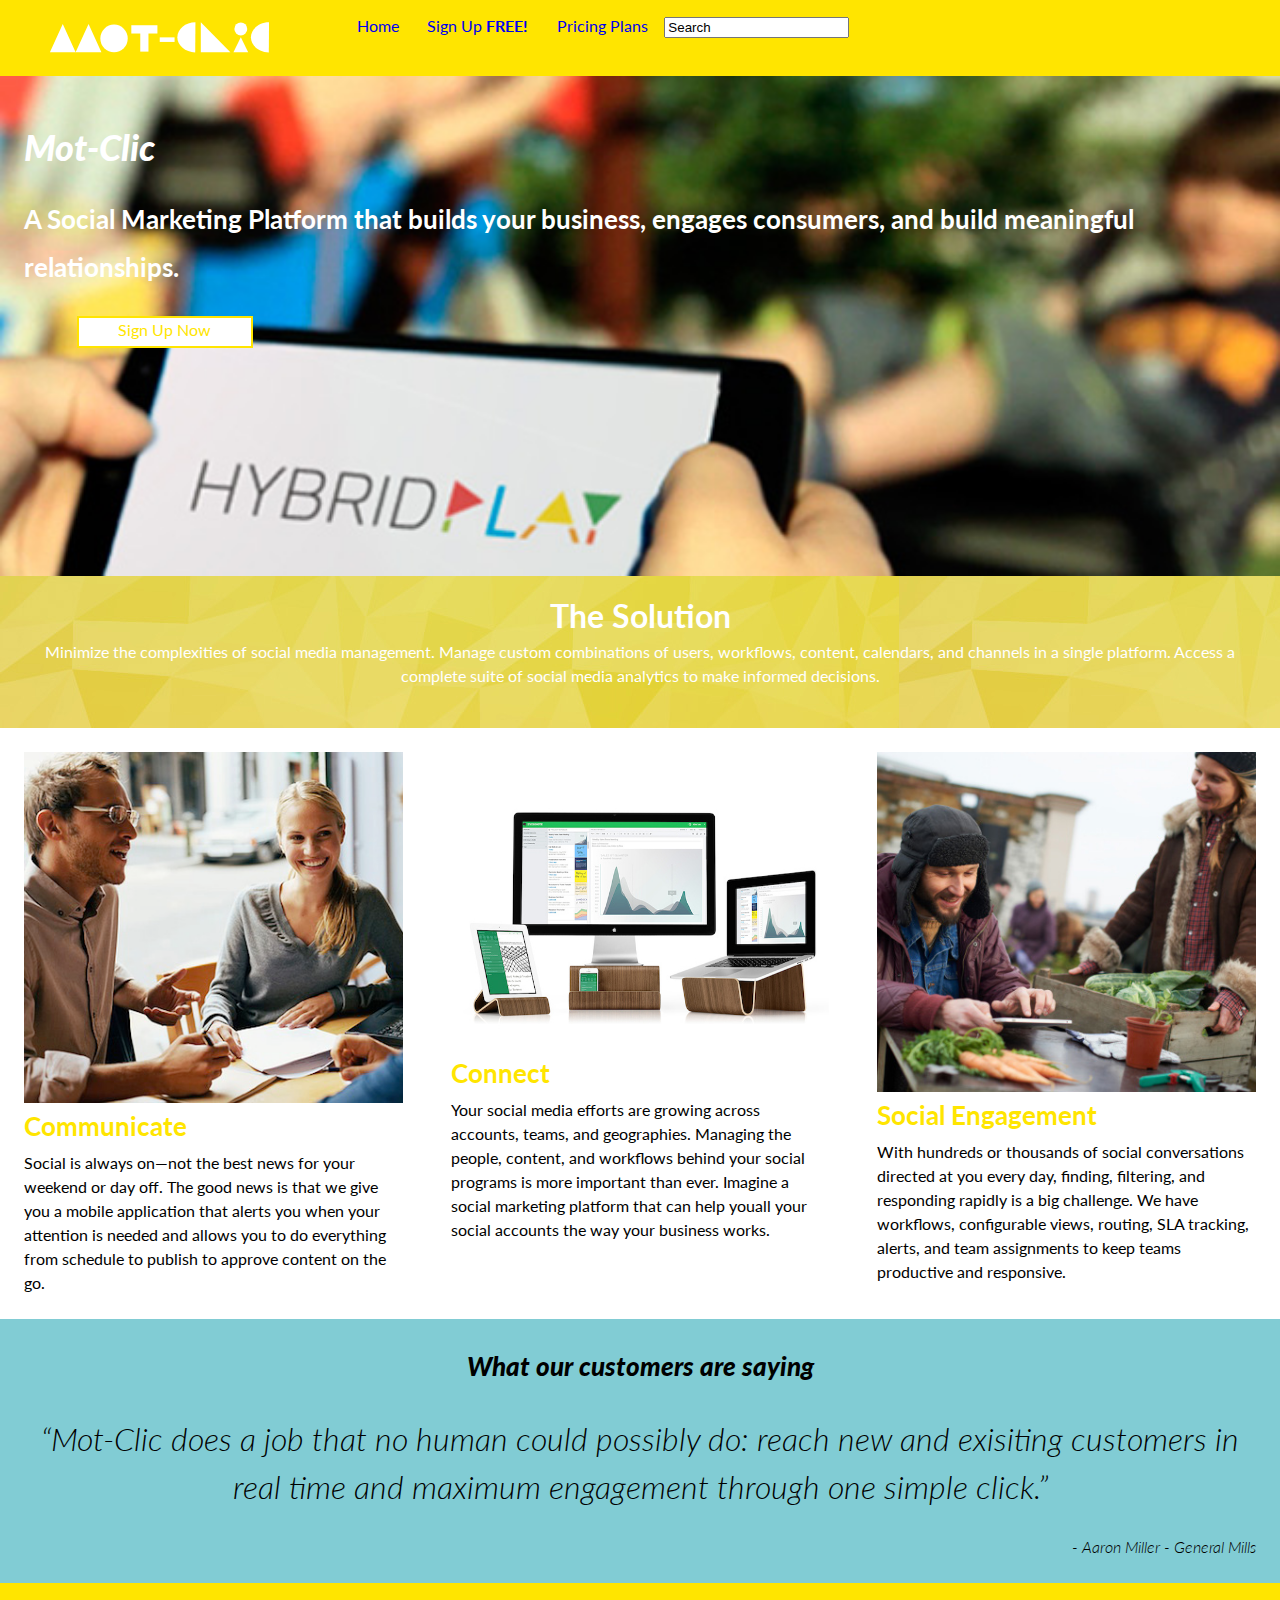
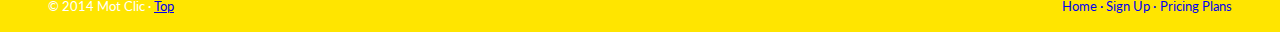
==== index.html @ a80615a2 "Edit Skip Links" ====
<!DOCTYPE html>
<html lang="en-ca">
<head>
  <meta charset="utf-8">
  <title>MOT-CLIC</title>
  <meta name="viewport" content="width=device-width,initial-scale=1">
    <link href='http://fonts.googleapis.com/css?family=Lato:300,400,700,300italic,900italic' rel='stylesheet' type='text/css'>
  <link href="CSS/grid.css" rel="stylesheet">
  <link href="CSS/main.css" rel="stylesheet">
  <link href="CSS/type.css" rel="stylesheet">
</head>
    
<body>   
<header role="banner" class="banner" id="top">       
    <div class="grid grid-middle">
        <div class="unit unit-xs-1 unit-s-1 unit-m-1-3 unit-l-1-4">
            <a href="index.html">
            <img src="images/Mot-Clicwhite.svg" alt="logo" class="logo">
            </a>
        </div>
        
    <div class= "unit unit-xs-1 unit-s-1 unit-m-2-3 unit-l-3-4">
        <nav id="navigation" role="navigation" class="gutter nav mega gutter">
                <ul class="nav kilo">
                    <li><a class="island-half" href="index.html">Home</a></li>    
                    <li><a class="island-half" href="singup.html">Sign Up <strong>FREE!</strong></a></li>
                    <li><a class="island-half" href="princing.html">Pricing Plans</a></li>
                    <li><form><input type="search" value="Search"></form></li>
                </ul>
        </nav>
    </div>
    <div class="billboard unit unit-xs-1 unit-s-1 unit-m-1 unit-l-1">
                <h1 class="yotta gutter whitetype"> Mot-Clic</h1>    
                    <h2 class="peta gutter whitetype">A Social Marketing Platform that builds your business, engages consumers, and build meaningful relationships.</h2>
                        <a href="signup.html">Sign Up Now</a>
    </div>  
        </div>
</header>
 
<main>  
    <div class="solution whitetype gutter">
        <h3 class="zetta push-none">The Solution</h3>
            <p> Minimize the complexities of social media management. Manage custom combinations of users, workflows, content, calendars, and channels in a single platform. Access a complete suite of social media analytics to make informed decisions.</p>
    </div>
    
 <div class="grid">
       <div class="unit pad-t gutter unit-xs-1 unit-s-1 unit-m-1-3 unit-l-1-3">
           <img src="images/people_talking.jpg" alt="Communicate">
				<h3 class="figcaption peta push-none">Communicate</h3>
                    <p> Social is always on—not the best news for your weekend or day off. The good news is that we give you a mobile application that alerts you when your attention is needed and allows you to do everything from schedule to publish to approve content on the go.</p>
    </div>
     
    <div class="unit pad-t gutter unit-xs-1 unit-s-1 unit-m-1-3 unit-l-1-3">
        <img src="images/macfamily.jpg" alt="Connect">
            <h3 class="figcaption peta push-none"> Connect </h3>
                <p> Your social media efforts are growing across accounts, teams, and geographies. Managing the people, content, and workflows behind your social programs is more important than ever. Imagine a social marketing platform that can help youall your social accounts the way your business works.</p>
    </div>
        
    <div class="unit pad-t gutter unit-xs-1 unit-s-1 unit-m-1-3 unit-l-1-3">
            <img src="images/fisherman.jpg" alt="Engagement">
                <h3 class= "figcaption peta push-none">Social Engagement</h3>
                    <p>With hundreds or thousands of social conversations directed at you every day, finding, filtering, and responding rapidly is a big challenge. We have workflows, configurable views, routing, SLA tracking, alerts, and team assignments to keep teams productive and responsive.</p>
    </div> 
</div>

    <div class="grid customers">
        <div class="unit unit-xs-1 unit-s-1 unit-m-1 unit-l-1">
            <h4 class="gutter peta pad-t">What our customers are saying</h4>
                <p class="quote zetta gutter">“Mot-Clic does a job that no human could possibly do: reach new and exisiting customers in real time and maximum engagement through one simple click.” </p>
                    <p class=" quotename gutter kilo"> - Aaron Miller - General Mills</p>
        </div>
    </div>
</main> 
    
<footer class="footer gutter">        
<div role="contentinfo" class="grid">
    <div class="unit unit-xs-1 unit-s-1 unit-m-1-3 unit-l-1-4">
        <p class="copyright micro pad-t-1-2 gutter push-0 whitetype"> © 2014 Mot Clic · <a href="#top">Top</a></p>
    </div>
    
        <div class= "unit unit-xs-1 unit-s-1 unit-m-2-3 unit-l-3-4">
            <nav>
                <ul class="navbottom nav micro gutter pad-t-1-2 push-1-2 whitetype">
                <li><a href="index.html">Home</a></li>
                <li><a href="singup.html">Sign Up</a></li>
                <li><a href="princing.html">Pricing Plans</a></li>
                </ul>
            </nav>
        </div>
</div>
</footer>       
</body>
</html>
---- CSS/grid.css ----
@-moz-viewport { width: device-width; scale: 1; }
@-ms-viewport { width: device-width; scale: 1; }
@-o-viewport { width: device-width; scale: 1; }
@-webkit-viewport { width: device-width; scale: 1; }
@viewport { width: device-width; scale: 1; }

html {
  margin: 0;
  padding: 0;
  box-sizing: border-box;

  font: normal 100%/1.5 sans-serif;
  -moz-text-size-adjust: 100%;
  -ms-text-size-adjust: 100%;
  -webkit-text-size-adjust: 100%;
  text-size-adjust: 100%;
}

*, *:before, *:after {
  box-sizing: inherit;
}
.grid {
  margin: 0;
  padding: 0;
  letter-spacing: -0.31em;
  text-rendering: optimizespeed;
  display: -webkit-flex;
  -webkit-flex-flow: row wrap;
  display: -ms-flexbox;
  -ms-flex-flow: row wrap;
}

.grid-bottom {
  -webkit-align-items: flex-end;
  -ms-align-items: flex-end;
}

.grid-middle {
  -webkit-align-items: center;
  -ms-align-items: center;
}

.opera-only :-o-prefocus, .grid {
  word-spacing: -0.43em;
}

.unit {
  letter-spacing: normal;
  text-rendering: auto;
  vertical-align: top;
  word-spacing: normal;
  display: inline-block;
  visibility: visible;
}

.grid-bottom .unit {
  vertical-align: bottom;
}

.grid-middle .unit {
  vertical-align: middle;
}

.unit-xs-hidden {
  display: none;
  visibility: hidden;
}

.unit-xs-1 {
  display: block;
  visibility: visible;
  width: 100%;
}

.unit-offset-xs-0 {
  margin-left: 0;
}

.unit-xs-1-2 {
  width: 50.0000%;
}

.unit-offset-xs-1-2 {
  margin-left: 50.0000%;
}

.unit-xs-1-3 {
  width: 33.3333%;
}

.unit-offset-xs-1-3 {
  margin-left: 33.3333%;
}

.unit-xs-2-3 {
  width: 66.6667%;
}

.unit-offset-xs-2-3 {
  margin-left: 66.6667%;
}

.unit-xs-1-4 {
  width: 25.0000%;
}

.unit-offset-xs-1-4 {
  margin-left: 25.0000%;
}

.unit-xs-3-4 {
  width: 75.0000%;
}

.unit-offset-xs-3-4 {
  margin-left: 75.0000%;
}

.unit-xs-1-2,.unit-xs-1-3,.unit-xs-2-3,.unit-xs-1-4,.unit-xs-3-4 {
  display: inline-block;
  visibility: visible;
}

@media only screen and (min-width: 25em) {

.unit-s-hidden {
  display: none;
  visibility: hidden;
}

.unit-s-1 {
  display: block;
  visibility: visible;
  width: 100%;
}

.unit-offset-s-0 {
  margin-left: 0;
}

.unit-s-1-2 {
  width: 50.0000%;
}

.unit-offset-s-1-2 {
  margin-left: 50.0000%;
}

.unit-s-1-3 {
  width: 33.3333%;
}

.unit-offset-s-1-3 {
  margin-left: 33.3333%;
}

.unit-s-2-3 {
  width: 66.6667%;
}

.unit-offset-s-2-3 {
  margin-left: 66.6667%;
}

.unit-s-1-4 {
  width: 25.0000%;
}

.unit-offset-s-1-4 {
  margin-left: 25.0000%;
}

.unit-s-3-4 {
  width: 75.0000%;
}

.unit-offset-s-3-4 {
  margin-left: 75.0000%;
}

.unit-s-1-2,.unit-s-1-3,.unit-s-2-3,.unit-s-1-4,.unit-s-3-4 {
  display: inline-block;
  visibility: visible;
}

}

@media only screen and (min-width: 38em) {

.unit-m-hidden {
  display: none;
  visibility: hidden;
}

.unit-m-1 {
  display: block;
  visibility: visible;
  width: 100%;
}

.unit-offset-m-0 {
  margin-left: 0;
}

.unit-m-1-2 {
  width: 50.0000%;
}

.unit-offset-m-1-2 {
  margin-left: 50.0000%;
}

.unit-m-1-3 {
  width: 33.3333%;
}

.unit-offset-m-1-3 {
  margin-left: 33.3333%;
}

.unit-m-2-3 {
  width: 66.6667%;
}

.unit-offset-m-2-3 {
  margin-left: 66.6667%;
}

.unit-m-1-4 {
  width: 25.0000%;
}

.unit-offset-m-1-4 {
  margin-left: 25.0000%;
}

.unit-m-3-4 {
  width: 75.0000%;
}

.unit-offset-m-3-4 {
  margin-left: 75.0000%;
}

.unit-m-1-2,.unit-m-1-3,.unit-m-2-3,.unit-m-1-4,.unit-m-3-4 {
  display: inline-block;
  visibility: visible;
}

}

@media only screen and (min-width: 60em) {

.unit-l-hidden {
  display: none;
  visibility: hidden;
}

.unit-l-1 {
  display: block;
  visibility: visible;
  width: 100%;
}

.unit-offset-l-0 {
  margin-left: 0;
}

.unit-l-1-2 {
  width: 50.0000%;
}

.unit-offset-l-1-2 {
  margin-left: 50.0000%;
}

.unit-l-1-3 {
  width: 33.3333%;
}

.unit-offset-l-1-3 {
  margin-left: 33.3333%;
}

.unit-l-2-3 {
  width: 66.6667%;
}

.unit-offset-l-2-3 {
  margin-left: 66.6667%;
}

.unit-l-1-4 {
  width: 25.0000%;
}

.unit-offset-l-1-4 {
  margin-left: 25.0000%;
}

.unit-l-3-4 {
  width: 75.0000%;
}

.unit-offset-l-3-4 {
  margin-left: 75.0000%;
}

.unit-l-1-2,.unit-l-1-3,.unit-l-2-3,.unit-l-1-4,.unit-l-3-4 {
  display: inline-block;
  visibility: visible;
}

}
---- CSS/main.css ----
@-moz-viewport { width: device-width; scale: 1; }
@-ms-viewport { width: device-width; scale: 1; }
@-o-viewport { width: device-width; scale: 1; }
@-webkit-viewport { width: device-width; scale: 1; }
@viewport { width: device-width; scale: 1; }

html {
  font: normal 1.5em serif;
}

h1, h2, h3, h4, h5, h6,
p, ul, ol, dl, dd, figure,
blockquote, details, hr,
fieldset, pre, table {
  margin: 0 0 1.5rem;
}

html {
    font: normal 1.5em 'Lato', sans-serif;
}

h1, h2, h3, h4, h5, h6,
p, ul, ol, dl, dd, figure,
blockquote, details, hr,
fieldset, pre, table {
margin: 0 0 1.5rem;
}

h1, h2, h3, h4, h5, h6,
.brand-family {
    font-family: 'Lato', sans-serif;
}

p, figcaption, dd, dt, a, label, button,
.brand-family {
    font-family: 'Lato', sans-serif;
}

html {
  margin: 0;
  padding: 0;
  box-sizing: border-box;

  font: normal 100%/1.5 sans-serif;
  -moz-text-size-adjust: 100%;
  -ms-text-size-adjust: 100%;
  -webkit-text-size-adjust: 100%;
}

@media only screen and (min-width: 60em) {

    html {
        font-size: 110%;
    }
}

@media only screen and (min-width: 90em) {

    html {
        font-size: 120%;
    }
}

@media only screen and (min-width: 120em) {

    html {
        font-size: 130%;
    }
}

*, *:before, *:after {
  box-sizing: inherit;
}

body {
  margin: 0;
  padding: 0;
}

a:hover,
a:active {
    /* It's okay to get rid of the focus it for mouse users, 
    IT's  NOT OKAY TO REMOVE IT FOR KEYBOARD USERS!!!! */
outline:none;
}

a:focus {
    outline: 3px solid #000;
}
.skip-links {
    margin: 0;
    padding:0;
    list-style-type: none;
}
.skip-links a {
    position: absolute;
    top: -3em;
    background-color: white;
    color: #000;
    text-decoration: none;
    padding: 0.5em 0.75em;
    font-size: 1.25em;
}

.skip-links a:focus{
    top: 0;
}

img {
    display: block;
    width: 100%;
    margin: 0% auto;
}

.figcaption{
    font-family: 'Lato';
    font-style: normal;
    font-weight: 700;
    color: #FFE500;
}

.banner{
    overflow: hidden;
    background-color: #FFE500;
}

.logo {
    display: block;
    width: 80%;
}
        
h1 {
    text-align: left;
    text-transform: none;
    overflow:hidden;
    display: block;
    width:100%;
    font-family: 'Lato';
    font-style: italic;
    font-weight: 900;
}

.billboard {
    position: relative;
    padding-top: 3em;
    background-image: url(../images/bannerimage.jpg);
    background-repeat: no-repeat;
    background-position: center center;
    background-size: cover; 
    height: 500px;
}

.billboard a:hover {
    color:#FFE500;
}
  
.billboard a:active {
    border-color:#FFE500;
}

.billboard a {  
    position:absolute;
    left: 6%;
    border:4px solid white;
    background-color:white;
    color:black;
    font-family: 'Lato', sans-serif;
    text-decoration: none;
    border-color: #FFE500;
    color: #FFE500;
    border-width: 2.5px;
    text-align: center;
    height: 2rem;
    width: 11rem;
}

.whitetype {
    color: white;
}

.yellowtype {
    color: #FFE500;
}

.sectionlight {
    background-color: white;
}
    
.nav {
    display:block;
    list-style-type: none;
    background-color: #FFE500;
    padding: 1px;
}

.nav a {
    display: inherit;
    text-decoration: none;
}

.nav a:hover {
    background-color: white;
    border-color: #FFE500;
    color: #FFE500;
    border-width: 2.5px;
}

h4 {
    margin:0;
    font-family: 'Lato';
    font-style: italic;
    font-weight: 900;
}

.solution {
    background-image:url(../images/yellowbackground.jpg);
    padding:1em;
    text-align: center;
}

input + label{
    display:inline-block;
}

.customers {
    background-color:#81CCD4;
    text-align: center;
}

.quote {
    font-family: 'Lato';
    font-style: italic;
    font-weight: 300;
    text-align: center;
}

.quotename {
    font-family: 'Lato';
    font-style: italic;
    font-weight: 300;
    text-align: right;
}

.textbox{
    width:100%;
    height: 15em;
}

.textinput{
    width:100%;
    height: 2em;
}

.radio{
    white-space: nowrap;
}

.backtotop {
    display: inline-block;
    text-align: right;
} 

.footer {
    width: 100%;
    background-color: #FFE500;
}

.footer ul a::after {
    content: " ·";
}

.footer li:last-child a::after {
    content: none;
}

@media only screen and (min-width: 20em) {


    
      .nav li{
        display: inline-block;
    }
    
    .nav{
        text-align: center; 
    }   
    .copyright{
        text-align: center;
    }
}

@media only screen and (min-width: 40em) {

    .nav{
        text-align: left; 
    }
    
    .navbottom{
        text-align: right;
    }
    .copyright{
        text-align: left;
    }
    
    .title {
        text-align: left;
    }
}

@media only screen and (min-width: 60em) {
    
    dl {
        overflow: hidden;
    }

    dt {
        float:left;
        clear:left;
        width: 8rem;
    }

    dd {
        float:left;
        margin: 0;
        padding:0;
    }
}
---- CSS/type.css ----
html {
  font: normal 100%/1.5 sans-serif;
}

h1, h2, h3, h4, h5, h6,
p, ul, ol, dl, dd, figure,
blockquote, details, hr,
fieldset, pre, table {
  margin: 0 0 1.5rem;
}

.yotta {
  font-size: 2.2807rem;
  line-height: 1.3154;
}

.zetta {
  font-size: 2.0273rem;
  line-height: 1.4798;
}

h1, .exa {
  font-size: 1.8020rem;
  line-height: 1.6648;
}

h2, .peta {
  font-size: 1.6018rem;
  line-height: 1.8729;
}

h3, .tera {
  font-size: 1.4238rem;
  line-height: 1.0535;
}

h4, .giga {
  font-size: 1.2656rem;
  line-height: 1.1852;
}

h5, .mega {
  font-size: 1.1250rem;
  line-height: 1.3333;
}

h6, .kilo {
  font-size: 1.0000rem;
  line-height: 1.5000;
}

small, .milli {
  font-size: 0.8889rem;
  line-height: 1.6875;
}

.micro {
  font-size: 0.7901rem;
  line-height: 1.8984;
}

sub,
sup {
  font-size: 75%;
  line-height: 1px;
  position: relative;
  vertical-align: baseline;
}

sup {
  top: -0.5em;
}

sub {
  bottom: -0.25em;
}

.push {
  margin-bottom: 1.5rem;
}

.push-none, .push-0 {
  margin-bottom: 0;
}

.push-double, .push-2 {
  margin-bottom: 3.0000rem;
}

.push-half, .push-1-2 {
  margin-bottom: 0.7500rem;
}

.pad-top, .pad-t {
  padding-top: 1.5rem;
}

.pad-bottom, .pad-b {
  padding-bottom: 1.5rem;
}

.pad-top-double, .pad-t-2 {
  padding-top: 3.0000rem;
}

.pad-bottom-double, .pad-b-2 {
  padding-bottom: 3.0000rem;
}

.pad-top-half, .pad-t-1-2 {
  padding-top: 0.7500rem;
}

.pad-bottom-half, .pad-b-1-2 {
  padding-bottom: 0.7500rem;
}

.island {
  padding: 1.5rem;
}

.island-half, .island-1-2 {
  padding: 0.7500rem;
}

.island-double, .island-2 {
  padding: 3.0000rem;
}

.gutter {
  padding-left: 1.5rem;
  padding-right: 1.5rem;
}

.gutter-half, .gutter-1-2 {
  padding-left: 0.7500rem;
  padding-right: 0.7500rem;
}

.gutter-double, .gutter-2 {
  padding-left: 3.0000rem;
  padding-right: 3.0000rem;
}
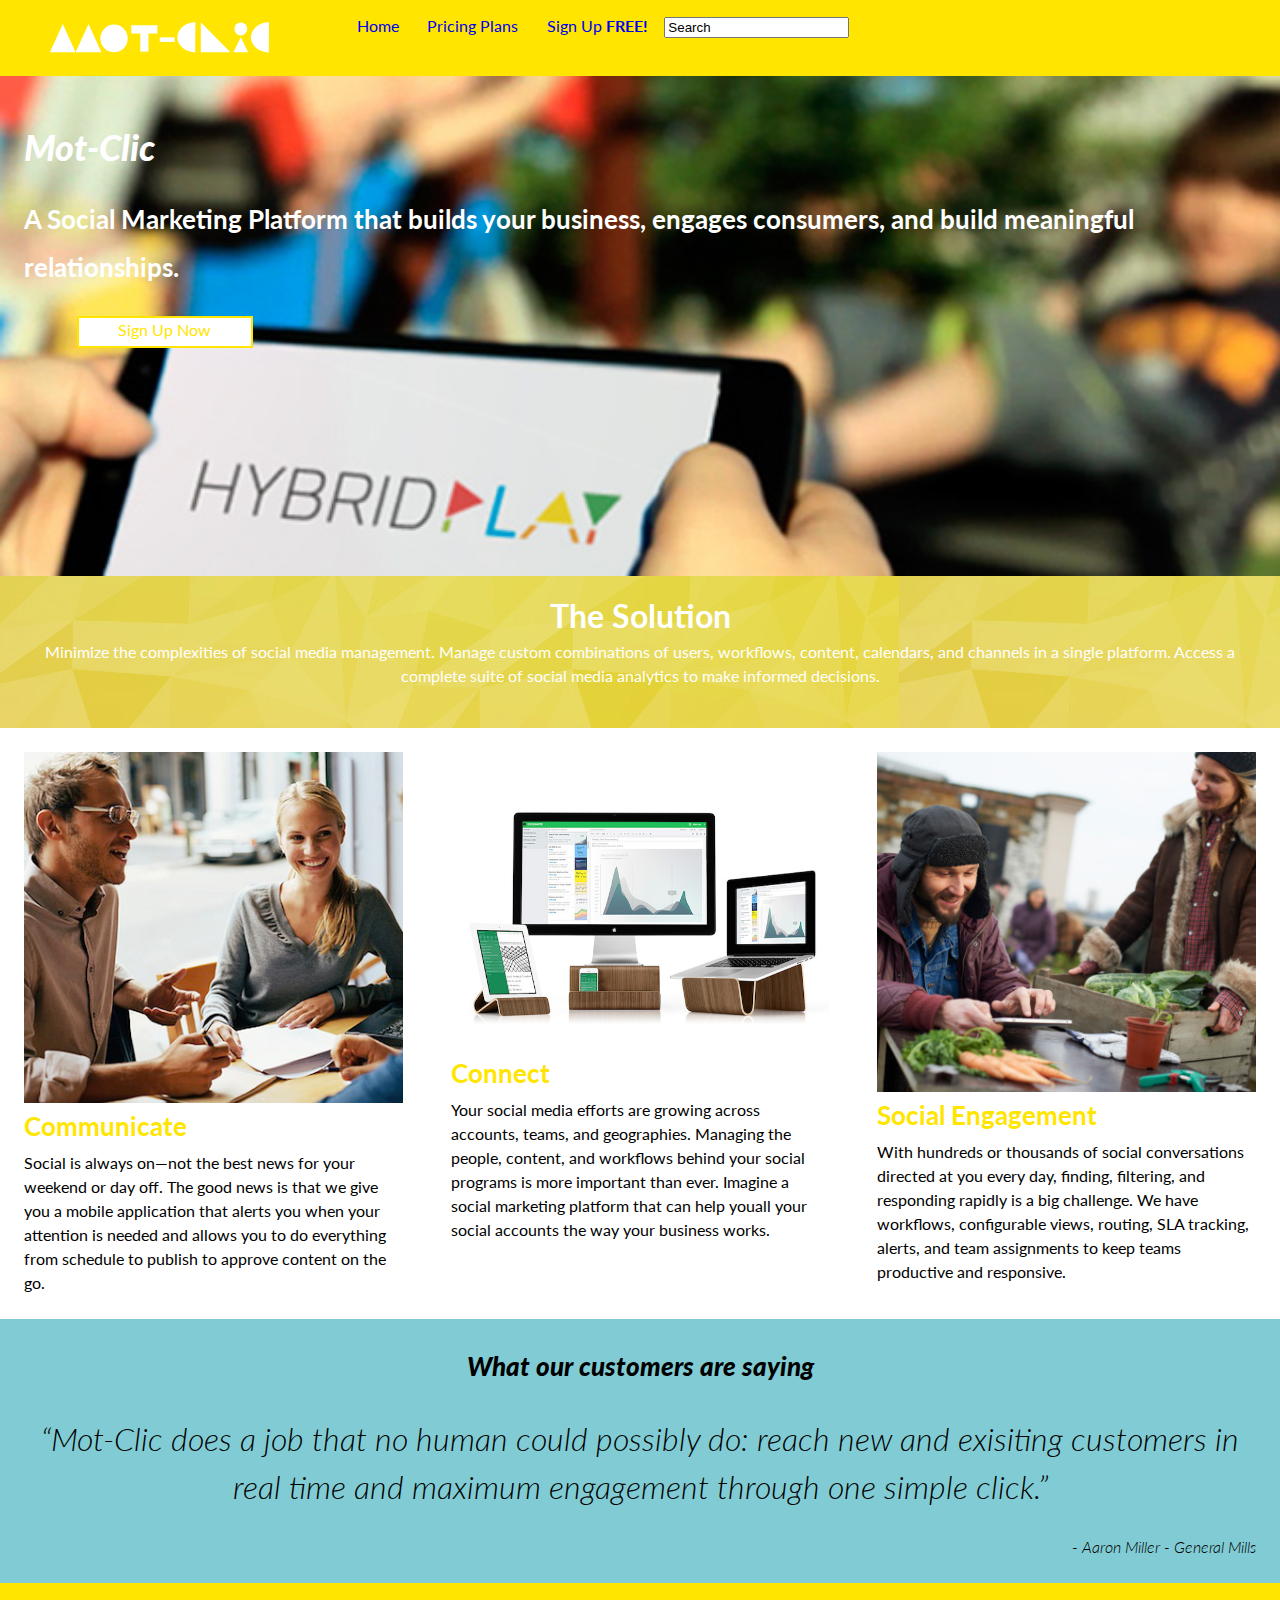
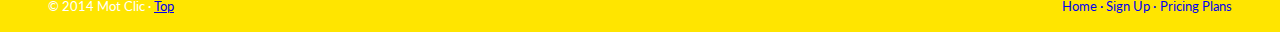
==== commit 314f5527: "Added Pricing Page" ====
--- a/index.html
+++ b/index.html
@@ -22,9 +22,9 @@
     <div class= "unit unit-xs-1 unit-s-1 unit-m-2-3 unit-l-3-4">
         <nav id="navigation" role="navigation" class="gutter nav mega gutter">
                 <ul class="nav kilo">
-                    <li><a class="island-half" href="index.html">Home</a></li>    
+                    <li><a class="island-half" href="index.html">Home</a></li>
+                    <li><a class="island-half" href="princing.html">Pricing Plans</a></li>
                     <li><a class="island-half" href="singup.html">Sign Up <strong>FREE!</strong></a></li>
-                    <li><a class="island-half" href="princing.html">Pricing Plans</a></li>
                     <li><form><input type="search" value="Search"></form></li>
                 </ul>
         </nav>
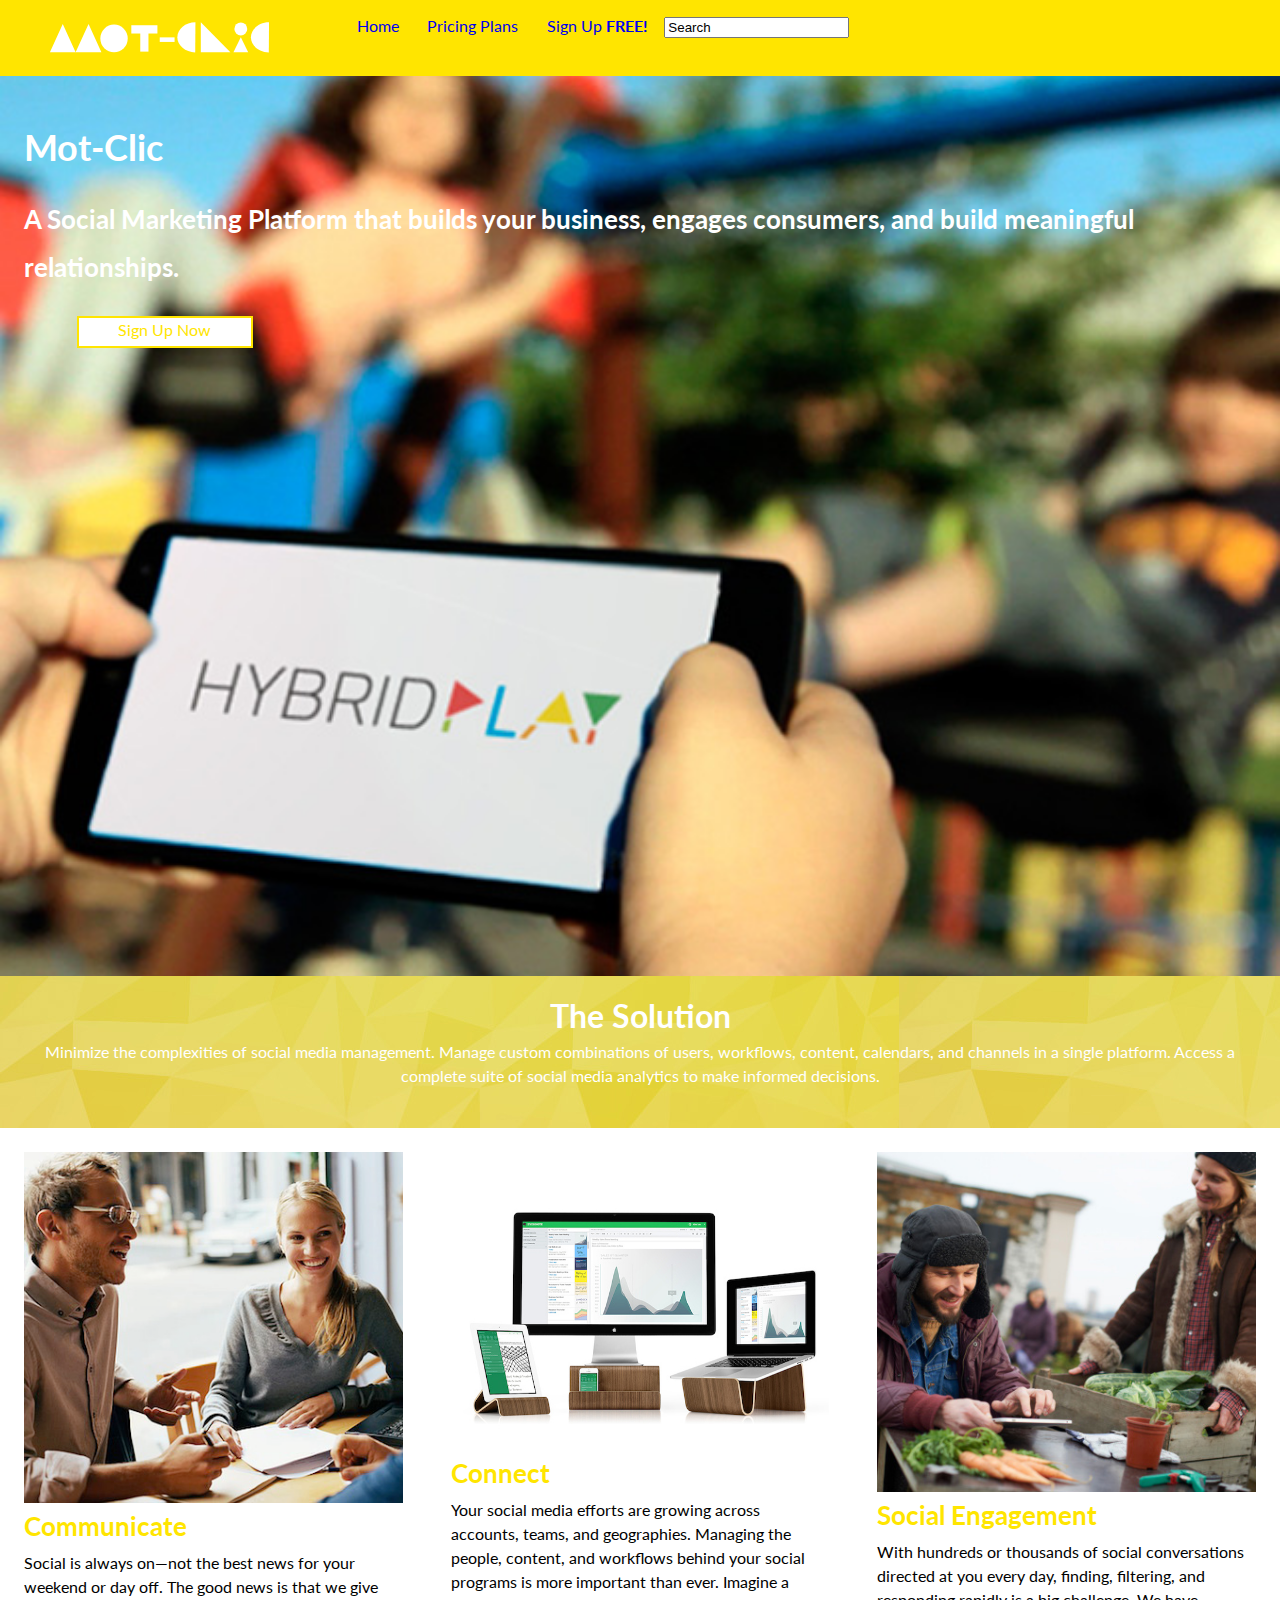
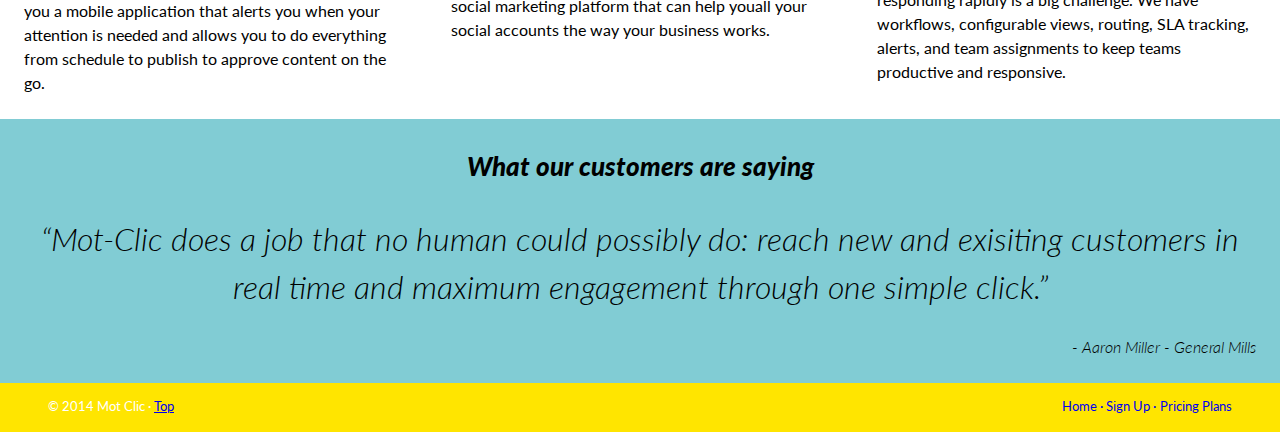
==== commit 9a9b2172: "edited button size and style" ====
--- a/index.html
+++ b/index.html
@@ -32,7 +32,7 @@
     <div class="billboard unit unit-xs-1 unit-s-1 unit-m-1 unit-l-1">
                 <h1 class="yotta gutter whitetype"> Mot-Clic</h1>    
                     <h2 class="peta gutter whitetype">A Social Marketing Platform that builds your business, engages consumers, and build meaningful relationships.</h2>
-                        <a href="signup.html">Sign Up Now</a>
+                        <a href="singup.html">Sign Up Now</a>
     </div>  
         </div>
 </header>
--- a/CSS/main.css
+++ b/CSS/main.css
@@ -112,6 +112,13 @@
     margin: 0% auto;
 }
 
+.parallax {
+  background-position: 50% 50%;
+  background-repeat: no-repeat;
+  background-size: cover;
+  background-image: url(../images/bannerimage.jpg);
+}
+
 .figcaption{
     font-family: 'Lato';
     font-style: normal;
@@ -136,8 +143,8 @@
     display: block;
     width:100%;
     font-family: 'Lato';
-    font-style: italic;
-    font-weight: 900;
+    font-style: bold;
+    font-weight: 700;
 }
 
 .billboard {
@@ -147,7 +154,7 @@
     background-repeat: no-repeat;
     background-position: center center;
     background-size: cover; 
-    height: 500px;
+    height: 900px;
 }
 
 .billboard a:hover {
@@ -174,6 +181,190 @@
     width: 11rem;
 }
 
+.billboardp {
+    position: relative;
+    padding-top: 3em;
+    background-position: center center;
+    background-color: white;
+    background-size: cover; 
+    height: 180px;
+}
+
+.billboard.p:active {
+    border-color:#FFE500;
+}
+
+.pricingh1 {
+    text-align: center;
+    text-transform: none;
+    overflow:hidden;
+    display: block;
+    width:100%;
+    font-family: 'Lato';
+    font-style: italic;
+    font-weight: 900;
+}
+
+.pricingh2 {
+    text-align: center;
+    text-transform: none;
+    overflow:hidden;
+    display: block;
+    width:100%;
+    font-family: 'Lato';
+    font-style: normal;
+    font-weight: 700;
+}
+
+.billboards {
+    position: relative;
+    padding-top: 8em;
+    text-align: center;
+    background-image: url(../images/ipad1.jpg);
+    background-repeat: no-repeat;
+    background-position: center center;
+    background-size: cover; 
+    height: 900px;
+}
+
+.billboard a:hover {
+    color:#FFE500;
+}
+  
+.billboard a:active {
+    border-color:#FFE500;
+}
+
+.signuph1 {
+    text-align: center;
+    text-transform: none;
+    overflow:hidden;
+    display: block;
+    width:100%;
+    font-family: 'Lato';
+    font-style: italic;
+    font-weight: 900;
+    color: white;
+}
+
+.signuph2 {
+    text-align: center;
+    text-transform: none;
+    overflow:hidden;
+    display: block;
+    width:100%;
+    font-family: 'Lato';
+    font-style: normal;
+    font-weight: 700;
+    color: white;
+}
+ 
+.pricingprimary {
+    box-sizing: border-box;
+    display: block;
+    font-family: 'Lato', sans-serif;
+    font-style: normal;
+    font-weight: normal;
+    line-height: 25px;
+    width: 280px;
+    margin: 0 auto;
+}
+
+.pricingheader {
+    background: #81CCD4;
+    padding: 20px;
+    -webkit-border-radius: 10px 10px 0 0;
+    -moz-border-radius: 0px 10px 0 0;
+    border-radius: 15px;
+    margin:auto;
+}
+
+.pricingheadertitle{
+    box-sizing: border-box;
+    display: block;
+    font-family: 'Lato', sans-serif;
+    font-style: normal;
+    margin-bottom: 10px;
+    margin-left: 0px;
+    margin-right: 0px;
+    margin-top: 0px;
+    text-align: center;
+    width: 250px;
+    color:white;
+}
+
+.pricingdescription{
+    box-sizing: border-box;
+    color: white;
+    display: block;
+    font-family: 'Lato', sans-serif;
+    font-style: normal;
+    font-weight: 300;
+    margin-bottom: 0px;
+    margin-left: 0px;
+    margin-right: 0px;
+    margin-top: 0px;
+    text-align: left;
+    width: 250px;
+    padding: 10px;
+}
+
+.pricingfeature {
+    padding: 5px;
+    text-align: center;
+    display: block;
+    color:#FFE500;
+    margin-bottom: 0px;
+    margin-left: 0px;
+    margin-right: 0px;
+    margin-top: 0px;
+    text-align: center;
+}
+
+.pricingfooter{
+    position: relative;
+    padding: 40px;
+    -webkit-border-radius: 10px 10px 0 0;
+    -moz-border-radius: 10px 10px 0 0;
+    border-radius: 10px 10px 0 0;
+    color:#81CCD4;
+    display: block;
+    font-family:'Lato', sans-serif;
+    font-size: 20px;
+    font-style: normal;
+    font-weight: normal;
+    height: 50px;
+    padding: 10px;
+    text-align: center;
+    margin: 0 auto;
+    border-radius: 15px;
+}
+    
+.pricingfooter a:hover {
+    color:#FFE500;
+}
+  
+.pricingfooter a:active {
+    border-color:#FFE500;
+}
+
+.pricingfooter a {  
+    position:relative;
+    border:4px solid white;
+    background-color:white;
+    color:black;
+    font-family: 'Lato', sans-serif;
+    text-decoration: none;
+    border-color: #FFE500;
+    color: #FFE500;
+    border-width: 2.5px;
+    text-align: center;
+    padding-top: 10px;
+    padding-bottom: 10px;
+    padding-left: 50px;
+    padding-right: 50px;
+}
+
 .whitetype {
     color: white;
 }
@@ -210,6 +401,7 @@
     font-family: 'Lato';
     font-style: italic;
     font-weight: 900;
+    text-align: center;
 }
 
 .solution {
@@ -239,6 +431,50 @@
     font-style: italic;
     font-weight: 300;
     text-align: right;
+}
+
+.customersp { 
+    background-color:#81CCD4;
+    text-align: left;
+}
+
+.reviews {
+    overflow: hidden;
+}
+
+.reviews img {
+    float: left;
+    width: 175px;
+    margin-right: 15px;
+}
+
+.reviews p {
+    overflow: hidden;
+}
+
+.customerreview {
+    font-family: 'Lato';
+    font-style: italic;
+    font-weight: 200;
+    text-align: right;
+    color:#81CCD4;
+}   
+
+.form {
+    display:block;
+    margin: 0 auto;
+    color: black;
+    font-weight: 400;
+    max-width: 40em;
+    text-align: center;
+}
+
+.info {
+    width: 100%;
+    height: 3em;
+    border: solid;
+    border-width: 2px;
+    border-color: #FFE500;
 }
 
 .textbox{
@@ -274,8 +510,6 @@
 }
 
 @media only screen and (min-width: 20em) {
-
-
     
       .nav li{
         display: inline-block;
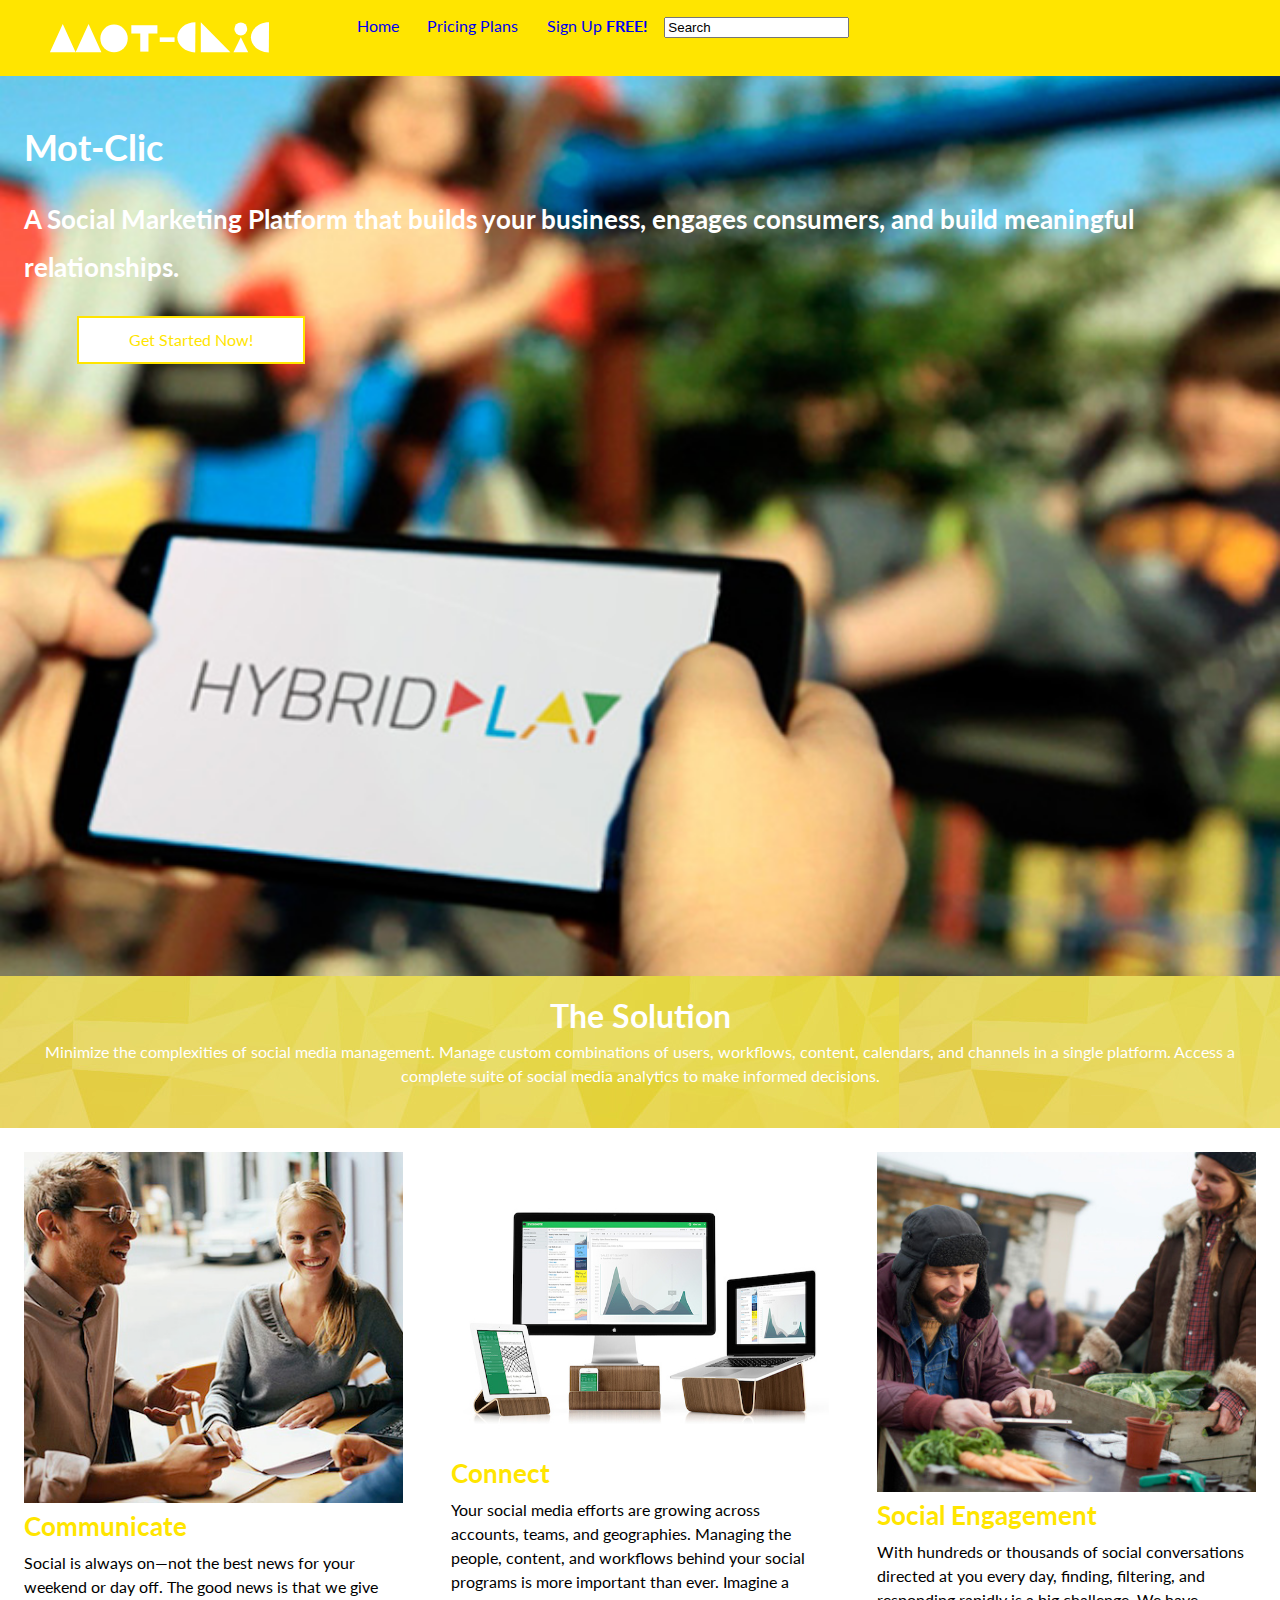
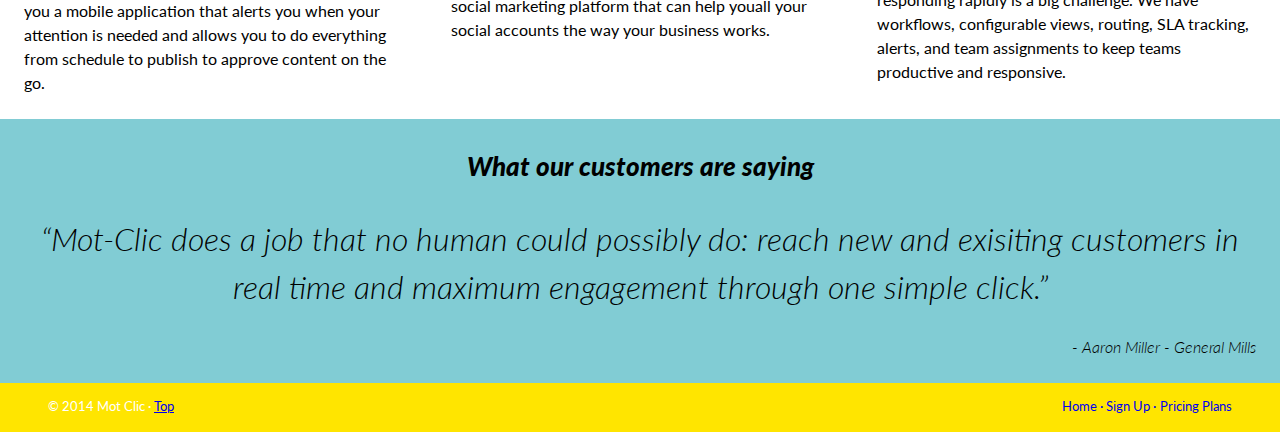
==== commit 721eeb2b: "Editing Placement and flow" ====
--- a/index.html
+++ b/index.html
@@ -32,7 +32,8 @@
     <div class="billboard unit unit-xs-1 unit-s-1 unit-m-1 unit-l-1">
                 <h1 class="yotta gutter whitetype"> Mot-Clic</h1>    
                     <h2 class="peta gutter whitetype">A Social Marketing Platform that builds your business, engages consumers, and build meaningful relationships.</h2>
-                        <a href="singup.html">Sign Up Now</a>
+      
+                    <a href="singup.html">Get Started Now!</a>
     </div>  
         </div>
 </header>
--- a/CSS/main.css
+++ b/CSS/main.css
@@ -177,8 +177,11 @@
     color: #FFE500;
     border-width: 2.5px;
     text-align: center;
-    height: 2rem;
-    width: 11rem;
+     padding-top: 10px;
+    padding-bottom: 10px;
+    padding-left: 50px;
+    padding-right: 50px;
+
 }
 
 .billboardp {
@@ -323,7 +326,6 @@
 
 .pricingfooter{
     position: relative;
-    padding: 40px;
     -webkit-border-radius: 10px 10px 0 0;
     -moz-border-radius: 10px 10px 0 0;
     border-radius: 10px 10px 0 0;
@@ -334,7 +336,7 @@
     font-style: normal;
     font-weight: normal;
     height: 50px;
-    padding: 10px;
+    padding: 30px;
     text-align: center;
     margin: 0 auto;
     border-radius: 15px;
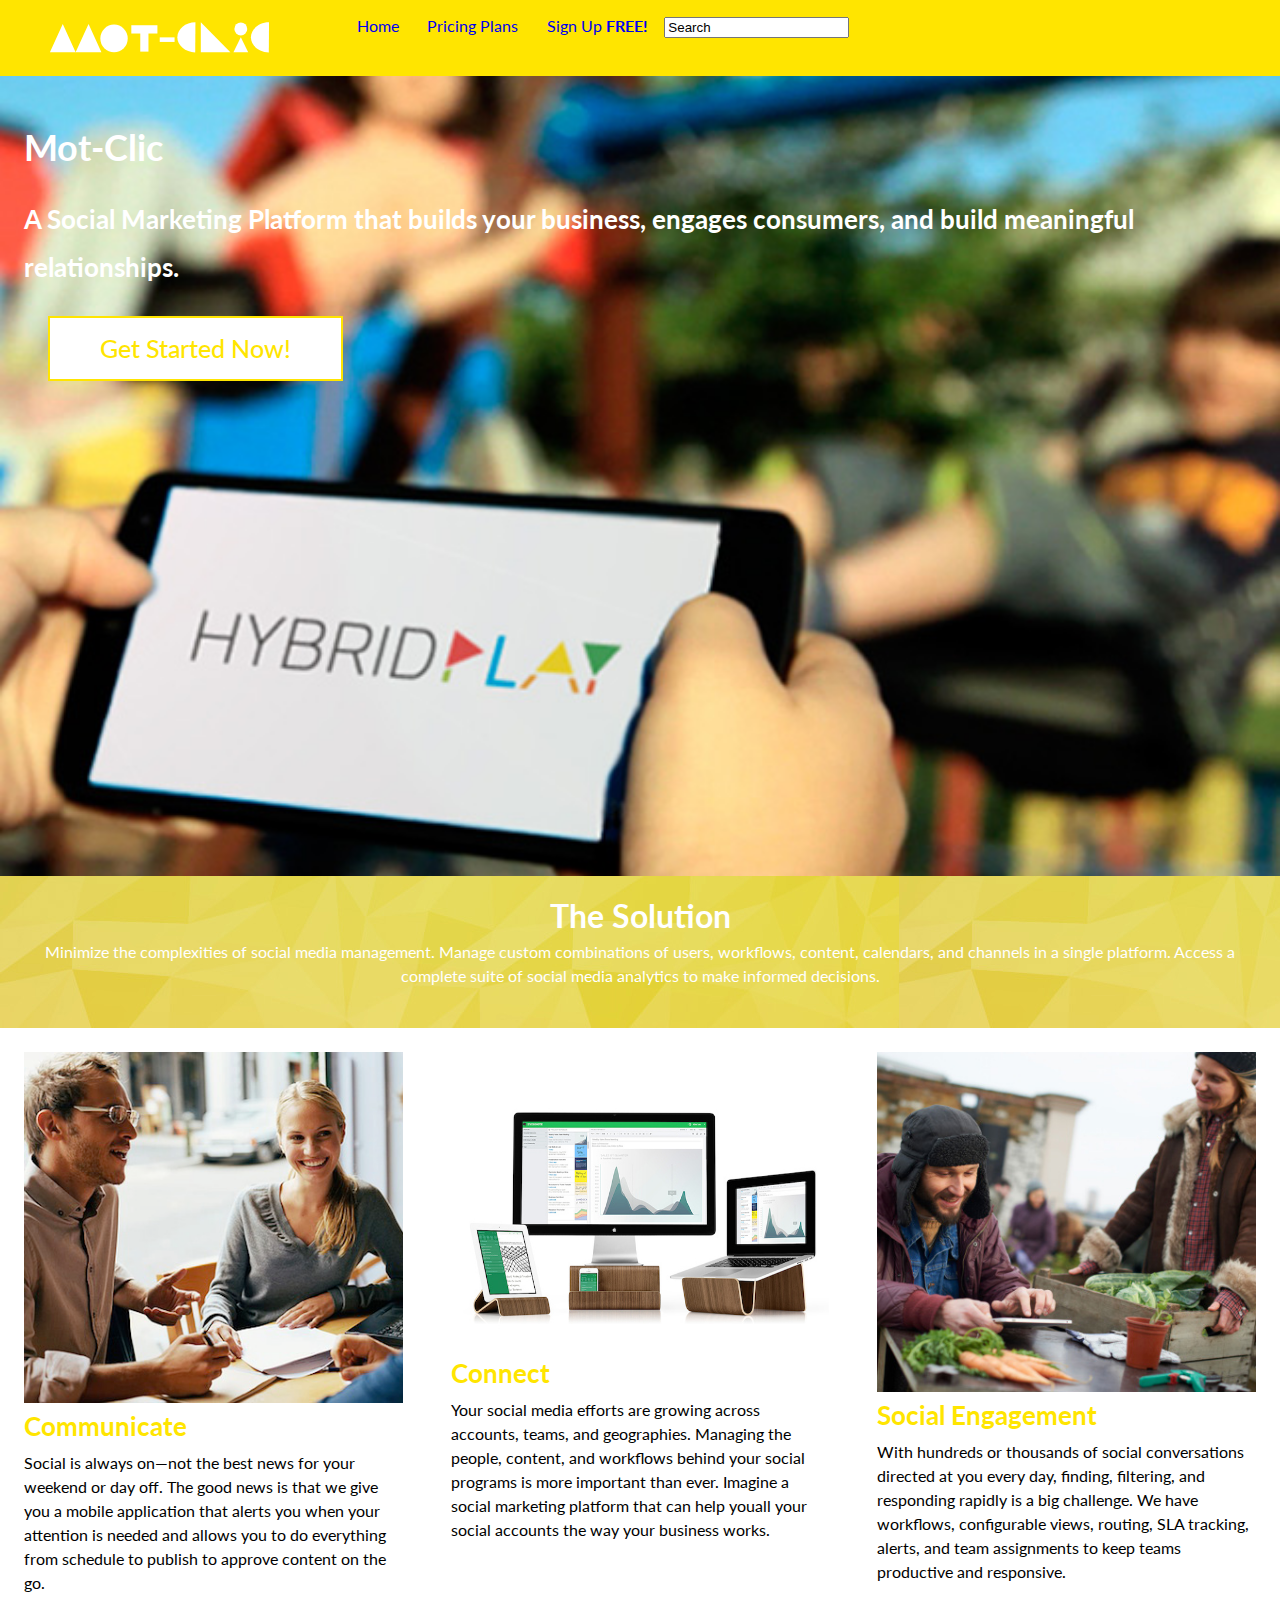
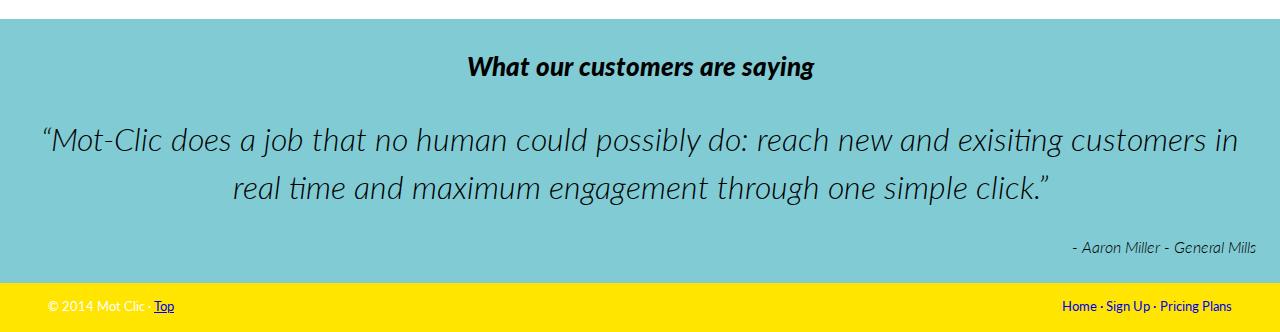
==== commit 2458d7bf: "fixed height on billboard images to match" ====
--- a/index.html
+++ b/index.html
@@ -33,7 +33,7 @@
                 <h1 class="yotta gutter whitetype"> Mot-Clic</h1>    
                     <h2 class="peta gutter whitetype">A Social Marketing Platform that builds your business, engages consumers, and build meaningful relationships.</h2>
       
-                    <a href="singup.html">Get Started Now!</a>
+                    <a href="princing.html">Get Started Now!</a>
     </div>  
         </div>
 </header>
--- a/CSS/main.css
+++ b/CSS/main.css
@@ -154,7 +154,7 @@
     background-repeat: no-repeat;
     background-position: center center;
     background-size: cover; 
-    height: 900px;
+    height: 800px;
 }
 
 .billboard a:hover {
@@ -167,18 +167,20 @@
 
 .billboard a {  
     position:absolute;
-    left: 6%;
+    left: 3.75%;
     border:4px solid white;
     background-color:white;
     color:black;
     font-family: 'Lato', sans-serif;
+    font-weight: 500;
+    font-size: 25px;
     text-decoration: none;
     border-color: #FFE500;
     color: #FFE500;
     border-width: 2.5px;
     text-align: center;
-     padding-top: 10px;
-    padding-bottom: 10px;
+    padding-top: 12px;
+    padding-bottom: 12px;
     padding-left: 50px;
     padding-right: 50px;
 
@@ -221,13 +223,13 @@
 
 .billboards {
     position: relative;
-    padding-top: 8em;
+    padding-top: 6em;
     text-align: center;
     background-image: url(../images/ipad1.jpg);
     background-repeat: no-repeat;
     background-position: center center;
     background-size: cover; 
-    height: 900px;
+    height: 800px;
 }
 
 .billboard a:hover {
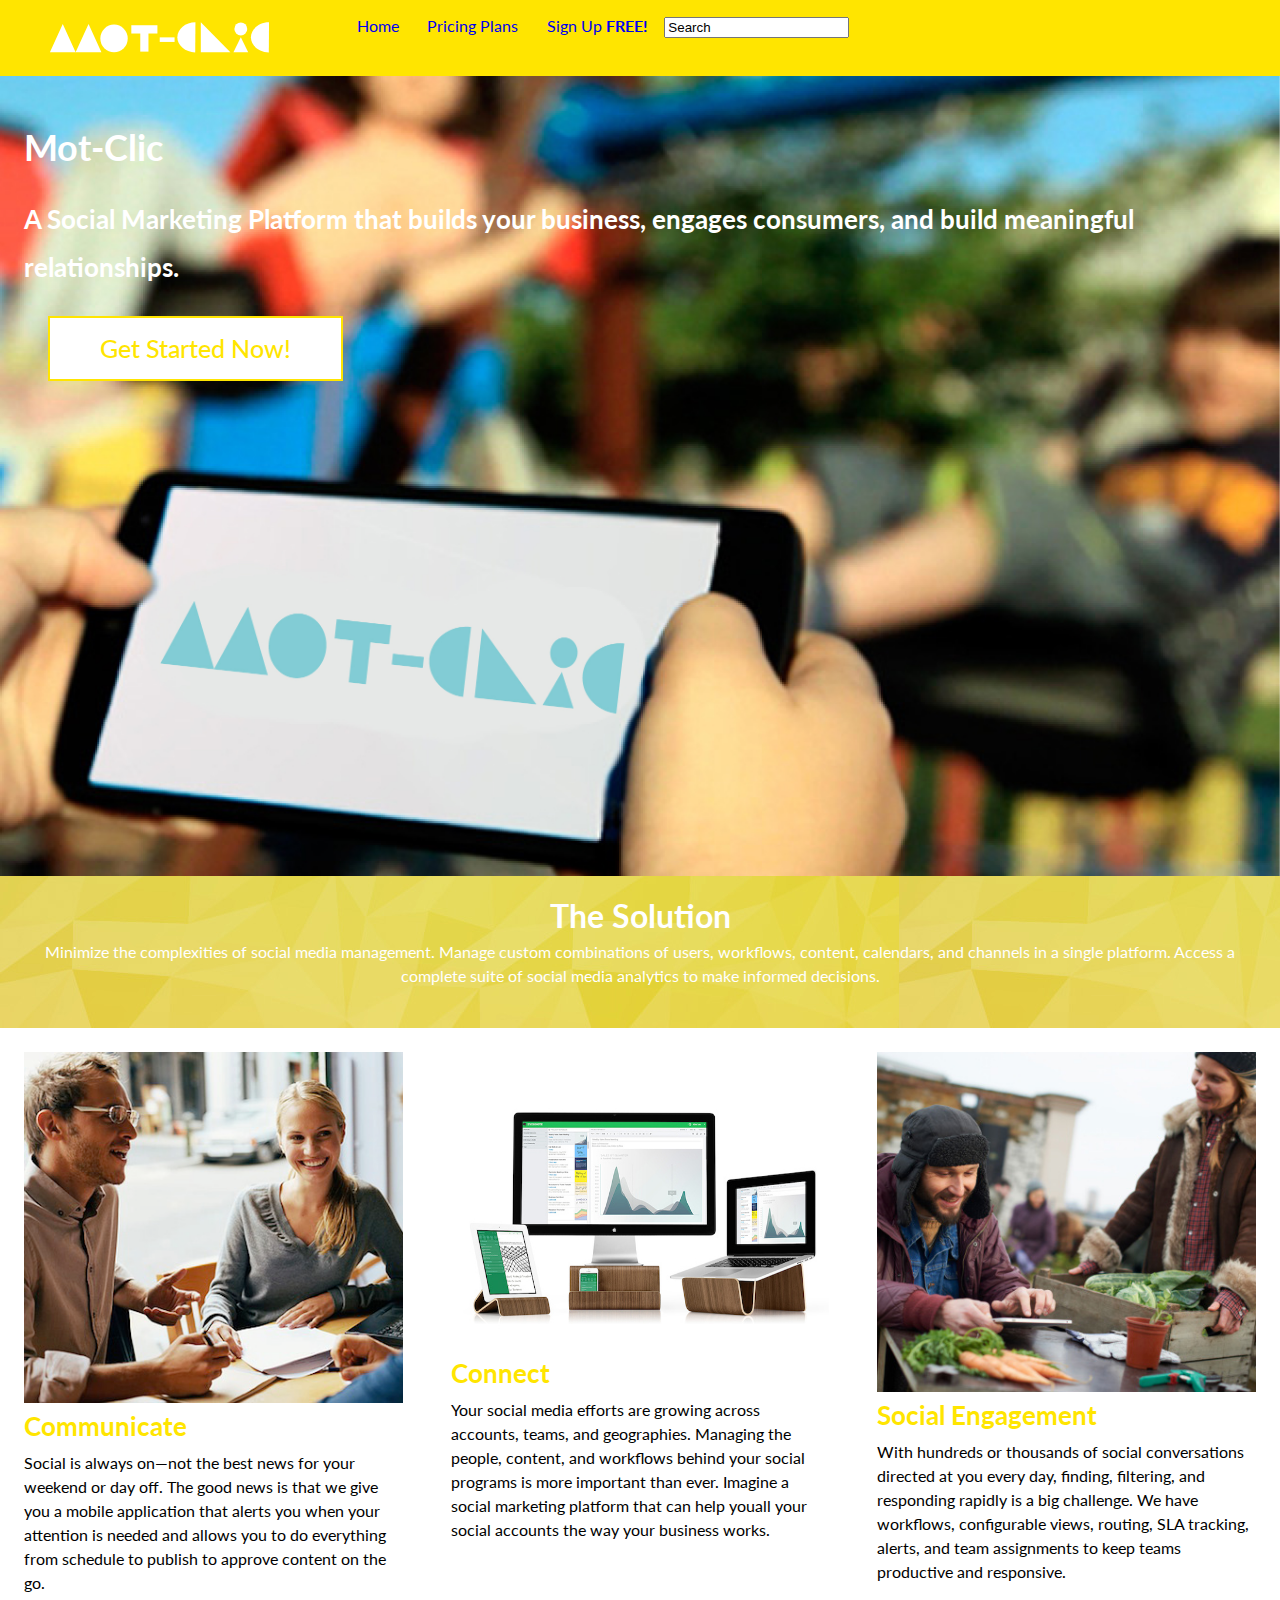
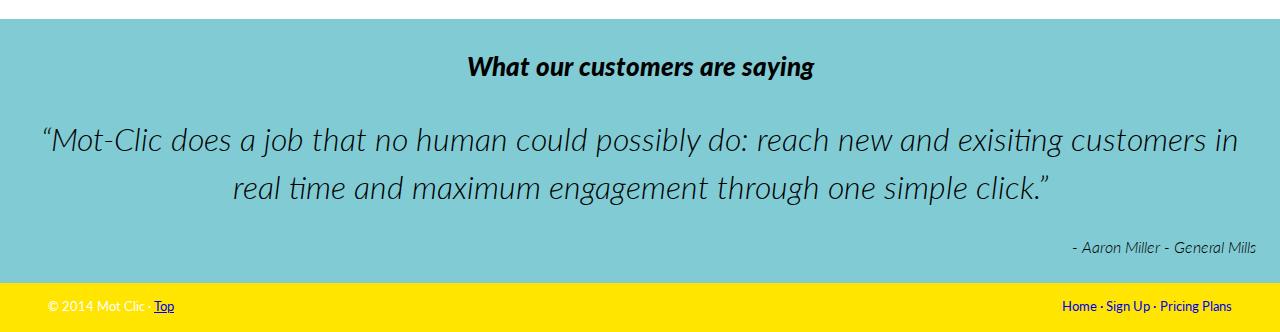
==== commit 12b326a4: "Fixed index.html spacing" ====
--- a/index.html
+++ b/index.html
@@ -19,23 +19,23 @@
             </a>
         </div>
         
-    <div class= "unit unit-xs-1 unit-s-1 unit-m-2-3 unit-l-3-4">
+        <div class= "unit unit-xs-1 unit-s-1 unit-m-2-3 unit-l-3-4">
         <nav id="navigation" role="navigation" class="gutter nav mega gutter">
-                <ul class="nav kilo">
+            <ul class="nav kilo">
                     <li><a class="island-half" href="index.html">Home</a></li>
                     <li><a class="island-half" href="princing.html">Pricing Plans</a></li>
                     <li><a class="island-half" href="singup.html">Sign Up <strong>FREE!</strong></a></li>
                     <li><form><input type="search" value="Search"></form></li>
-                </ul>
+            </ul>
         </nav>
-    </div>
+        </div>
     <div class="billboard unit unit-xs-1 unit-s-1 unit-m-1 unit-l-1">
                 <h1 class="yotta gutter whitetype"> Mot-Clic</h1>    
                     <h2 class="peta gutter whitetype">A Social Marketing Platform that builds your business, engages consumers, and build meaningful relationships.</h2>
       
                     <a href="princing.html">Get Started Now!</a>
     </div>  
-        </div>
+    </div>
 </header>
  
 <main>  
@@ -44,25 +44,25 @@
             <p> Minimize the complexities of social media management. Manage custom combinations of users, workflows, content, calendars, and channels in a single platform. Access a complete suite of social media analytics to make informed decisions.</p>
     </div>
     
- <div class="grid">
+    <div class="grid">
        <div class="unit pad-t gutter unit-xs-1 unit-s-1 unit-m-1-3 unit-l-1-3">
            <img src="images/people_talking.jpg" alt="Communicate">
 				<h3 class="figcaption peta push-none">Communicate</h3>
                     <p> Social is always on—not the best news for your weekend or day off. The good news is that we give you a mobile application that alerts you when your attention is needed and allows you to do everything from schedule to publish to approve content on the go.</p>
-    </div>
+        </div>
      
-    <div class="unit pad-t gutter unit-xs-1 unit-s-1 unit-m-1-3 unit-l-1-3">
+        <div class="unit pad-t gutter unit-xs-1 unit-s-1 unit-m-1-3 unit-l-1-3">
         <img src="images/macfamily.jpg" alt="Connect">
             <h3 class="figcaption peta push-none"> Connect </h3>
                 <p> Your social media efforts are growing across accounts, teams, and geographies. Managing the people, content, and workflows behind your social programs is more important than ever. Imagine a social marketing platform that can help youall your social accounts the way your business works.</p>
-    </div>
+        </div>
         
-    <div class="unit pad-t gutter unit-xs-1 unit-s-1 unit-m-1-3 unit-l-1-3">
+        <div class="unit pad-t gutter unit-xs-1 unit-s-1 unit-m-1-3 unit-l-1-3">
             <img src="images/fisherman.jpg" alt="Engagement">
                 <h3 class= "figcaption peta push-none">Social Engagement</h3>
                     <p>With hundreds or thousands of social conversations directed at you every day, finding, filtering, and responding rapidly is a big challenge. We have workflows, configurable views, routing, SLA tracking, alerts, and team assignments to keep teams productive and responsive.</p>
-    </div> 
-</div>
+        </div> 
+    </div>
 
     <div class="grid customers">
         <div class="unit unit-xs-1 unit-s-1 unit-m-1 unit-l-1">
@@ -74,10 +74,10 @@
 </main> 
     
 <footer class="footer gutter">        
-<div role="contentinfo" class="grid">
-    <div class="unit unit-xs-1 unit-s-1 unit-m-1-3 unit-l-1-4">
+    <div role="contentinfo" class="grid">
+        <div class="unit unit-xs-1 unit-s-1 unit-m-1-3 unit-l-1-4">
         <p class="copyright micro pad-t-1-2 gutter push-0 whitetype"> © 2014 Mot Clic · <a href="#top">Top</a></p>
-    </div>
+        </div>
     
         <div class= "unit unit-xs-1 unit-s-1 unit-m-2-3 unit-l-3-4">
             <nav>
@@ -88,7 +88,7 @@
                 </ul>
             </nav>
         </div>
-</div>
+    </div>
 </footer>       
 </body>
 </html>--- a/CSS/main.css
+++ b/CSS/main.css
@@ -89,7 +89,7 @@
 }
 .skip-links {
     margin: 0;
-    padding:0;
+    padding: 0;
     list-style-type: none;
 }
 .skip-links a {
@@ -112,12 +112,6 @@
     margin: 0% auto;
 }
 
-.parallax {
-  background-position: 50% 50%;
-  background-repeat: no-repeat;
-  background-size: cover;
-  background-image: url(../images/bannerimage.jpg);
-}
 
 .figcaption{
     font-family: 'Lato';
@@ -139,9 +133,9 @@
 h1 {
     text-align: left;
     text-transform: none;
-    overflow:hidden;
-    display: block;
-    width:100%;
+    overflow: hidden;
+    display: block;
+    width: 100%;
     font-family: 'Lato';
     font-style: bold;
     font-weight: 700;
@@ -150,7 +144,7 @@
 .billboard {
     position: relative;
     padding-top: 3em;
-    background-image: url(../images/bannerimage.jpg);
+    background-image: url(../images/bannerimagemot.jpg);
     background-repeat: no-repeat;
     background-position: center center;
     background-size: cover; 
@@ -158,19 +152,19 @@
 }
 
 .billboard a:hover {
-    color:#FFE500;
+    color: #FFE500;
 }
   
 .billboard a:active {
-    border-color:#FFE500;
+    border-color: #FFE500;
 }
 
 .billboard a {  
-    position:absolute;
+    position: absolute;
     left: 3.75%;
-    border:4px solid white;
-    background-color:white;
-    color:black;
+    border: 4px solid white;
+    background-color: white;
+    color: black;
     font-family: 'Lato', sans-serif;
     font-weight: 500;
     font-size: 25px;
@@ -196,15 +190,15 @@
 }
 
 .billboard.p:active {
-    border-color:#FFE500;
+    border-color: #FFE500;
 }
 
 .pricingh1 {
     text-align: center;
     text-transform: none;
-    overflow:hidden;
-    display: block;
-    width:100%;
+    overflow: hidden;
+    display: block;
+    width: 100%;
     font-family: 'Lato';
     font-style: italic;
     font-weight: 900;
@@ -213,7 +207,7 @@
 .pricingh2 {
     text-align: center;
     text-transform: none;
-    overflow:hidden;
+    overflow: hidden;
     display: block;
     width:100%;
     font-family: 'Lato';
@@ -229,21 +223,21 @@
     background-repeat: no-repeat;
     background-position: center center;
     background-size: cover; 
-    height: 800px;
+    height: 900px;
 }
 
 .billboard a:hover {
-    color:#FFE500;
+    color: #FFE500;
 }
   
 .billboard a:active {
-    border-color:#FFE500;
+    border-color: #FFE500;
 }
 
 .signuph1 {
     text-align: center;
     text-transform: none;
-    overflow:hidden;
+    overflow: hidden;
     display: block;
     width:100%;
     font-family: 'Lato';
@@ -255,9 +249,9 @@
 .signuph2 {
     text-align: center;
     text-transform: none;
-    overflow:hidden;
-    display: block;
-    width:100%;
+    overflow: hidden;
+    display: block;
+    width: 100%;
     font-family: 'Lato';
     font-style: normal;
     font-weight: 700;
@@ -281,7 +275,7 @@
     -webkit-border-radius: 10px 10px 0 0;
     -moz-border-radius: 0px 10px 0 0;
     border-radius: 15px;
-    margin:auto;
+    margin: auto;
 }
 
 .pricingheadertitle{
@@ -295,7 +289,7 @@
     margin-top: 0px;
     text-align: center;
     width: 250px;
-    color:white;
+    color: white;
 }
 
 .pricingdescription{
@@ -318,7 +312,7 @@
     padding: 5px;
     text-align: center;
     display: block;
-    color:#FFE500;
+    color: #FFE500;
     margin-bottom: 0px;
     margin-left: 0px;
     margin-right: 0px;
@@ -331,7 +325,7 @@
     -webkit-border-radius: 10px 10px 0 0;
     -moz-border-radius: 10px 10px 0 0;
     border-radius: 10px 10px 0 0;
-    color:#81CCD4;
+    color: #81CCD4;
     display: block;
     font-family:'Lato', sans-serif;
     font-size: 20px;
@@ -345,18 +339,18 @@
 }
     
 .pricingfooter a:hover {
-    color:#FFE500;
+    color: #FFE500;
 }
   
 .pricingfooter a:active {
-    border-color:#FFE500;
+    border-color: #FFE500;
 }
 
 .pricingfooter a {  
-    position:relative;
-    border:4px solid white;
-    background-color:white;
-    color:black;
+    position: relative;
+    border: 4px solid white;
+    background-color: white;
+    color: black;
     font-family: 'Lato', sans-serif;
     text-decoration: none;
     border-color: #FFE500;
@@ -376,13 +370,17 @@
 .yellowtype {
     color: #FFE500;
 }
+.boldtext {
+    font-weight: bold;
+    color: black;
+}
 
 .sectionlight {
     background-color: white;
 }
     
 .nav {
-    display:block;
+    display: block;
     list-style-type: none;
     background-color: #FFE500;
     padding: 1px;
@@ -401,25 +399,25 @@
 }
 
 h4 {
-    margin:0;
+    margin: 0;
     font-family: 'Lato';
     font-style: italic;
     font-weight: 900;
     text-align: center;
 }
 
+input + label{
+    display: inline-block;
+}
+
 .solution {
-    background-image:url(../images/yellowbackground.jpg);
-    padding:1em;
-    text-align: center;
-}
-
-input + label{
-    display:inline-block;
+    background-image: url(../images/yellowbackground.jpg);
+    padding: 1em;
+    text-align: center;
 }
 
 .customers {
-    background-color:#81CCD4;
+    background-color: #81CCD4;
     text-align: center;
 }
 
@@ -438,7 +436,7 @@
 }
 
 .customersp { 
-    background-color:#81CCD4;
+    background-color: #81CCD4;
     text-align: left;
 }
 
@@ -461,11 +459,11 @@
     font-style: italic;
     font-weight: 200;
     text-align: right;
-    color:#81CCD4;
+    color: #81CCD4;
 }   
 
 .form {
-    display:block;
+    display: block;
     margin: 0 auto;
     color: black;
     font-weight: 400;
@@ -481,13 +479,49 @@
     border-color: #FFE500;
 }
 
+.thankyou {
+    background-image: url(../images/mockup.jpg);
+    height: 850px;
+    background-size: cover;
+    background-repeat: no-repeat;
+    background-position: center center;
+    text-align: center;
+    padding-top: 15em;
+}
+
+.transbox {
+    width: 100%;
+    height: 250px;
+    background-color: #fff;
+    opacity: 0.8;
+    filter:alpha (opacity=80);
+    text-align: center;
+    padding-top: 2em;
+    padding-bottom: 2em;
+}
+
+.transbox h1 {
+    font-weight: bold;
+    color: black;
+}
+
+.transbox h2 {
+    font-weight: bold;
+    color: black;
+}
+
+.transbox p {
+    font-weight: bold;
+    color: black;
+}
+
 .textbox{
-    width:100%;
+    width: 100%;
     height: 15em;
 }
 
 .textinput{
-    width:100%;
+    width: 100%;
     height: 2em;
 }
 
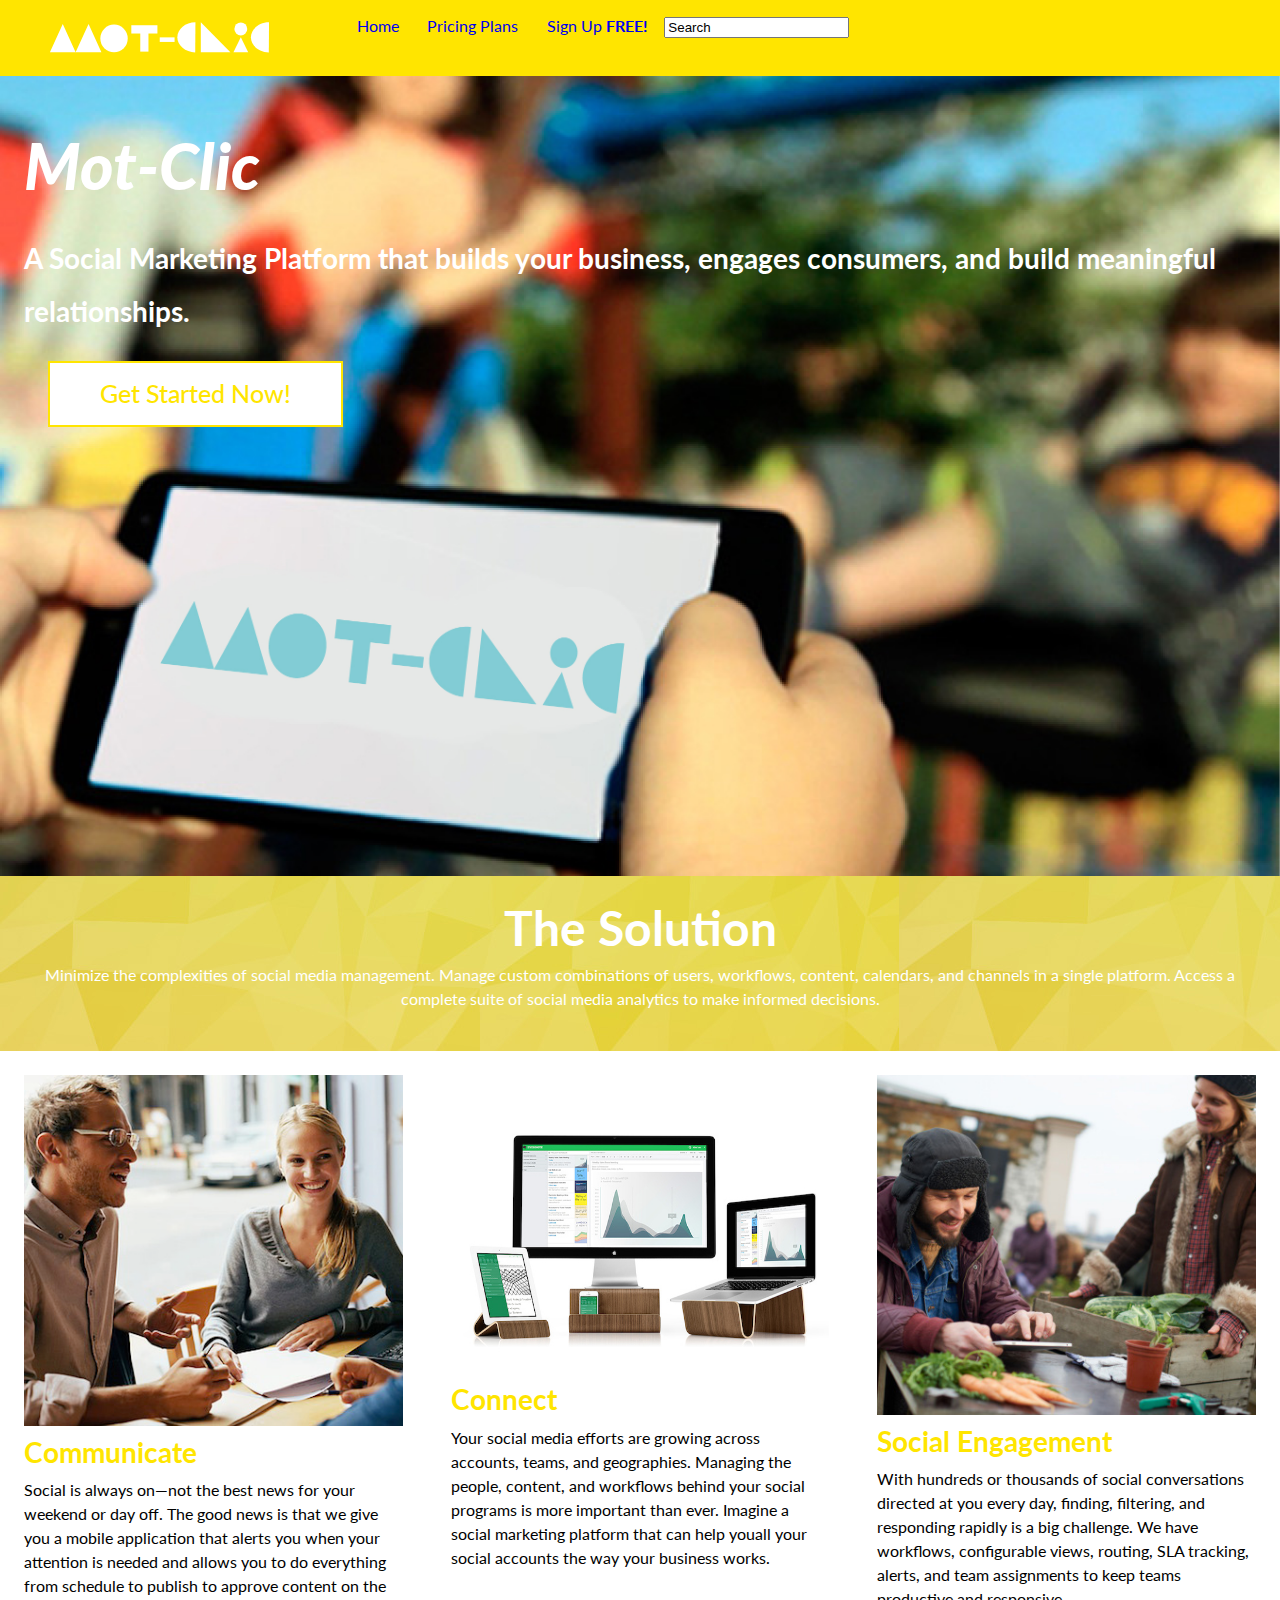
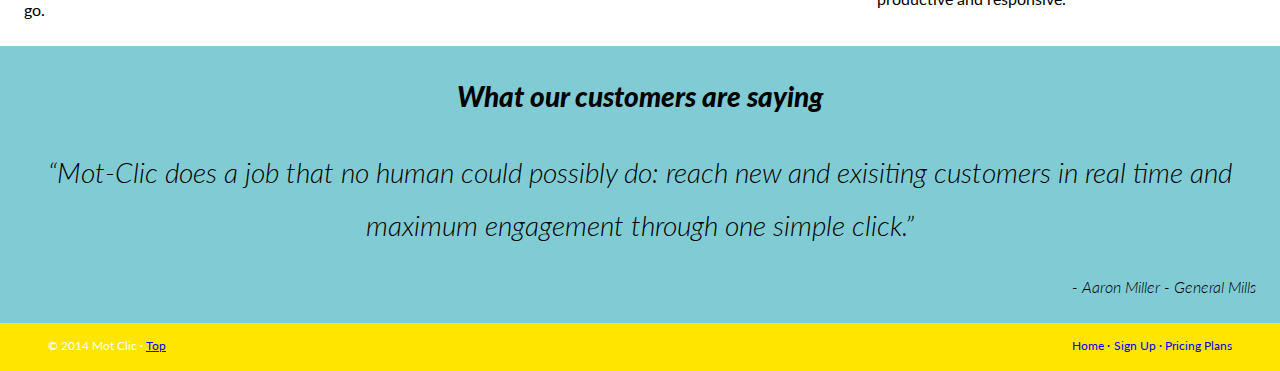
==== commit 65de06a1: "text change" ====
--- a/index.html
+++ b/index.html
@@ -15,17 +15,17 @@
     <div class="grid grid-middle">
         <div class="unit unit-xs-1 unit-s-1 unit-m-1-3 unit-l-1-4">
             <a href="index.html">
-            <img src="images/Mot-Clicwhite.svg" alt="logo" class="logo">
+                <img src="images/Mot-Clicwhite.svg" alt="logo" class="logo">
             </a>
         </div>
         
         <div class= "unit unit-xs-1 unit-s-1 unit-m-2-3 unit-l-3-4">
         <nav id="navigation" role="navigation" class="gutter nav mega gutter">
             <ul class="nav kilo">
-                    <li><a class="island-half" href="index.html">Home</a></li>
-                    <li><a class="island-half" href="princing.html">Pricing Plans</a></li>
-                    <li><a class="island-half" href="singup.html">Sign Up <strong>FREE!</strong></a></li>
-                    <li><form><input type="search" value="Search"></form></li>
+                <li><a class="island-half" href="index.html">Home</a></li>
+                <li><a class="island-half" href="princing.html">Pricing Plans</a></li>
+                <li><a class="island-half" href="singup.html">Sign Up <strong>FREE!</strong></a></li>
+                <li><form><input type="search" value="Search"></form></li>
             </ul>
         </nav>
         </div>
@@ -52,9 +52,9 @@
         </div>
      
         <div class="unit pad-t gutter unit-xs-1 unit-s-1 unit-m-1-3 unit-l-1-3">
-        <img src="images/macfamily.jpg" alt="Connect">
-            <h3 class="figcaption peta push-none"> Connect </h3>
-                <p> Your social media efforts are growing across accounts, teams, and geographies. Managing the people, content, and workflows behind your social programs is more important than ever. Imagine a social marketing platform that can help youall your social accounts the way your business works.</p>
+            <img src="images/macfamily.jpg" alt="Connect">
+                <h3 class="figcaption peta push-none"> Connect </h3>
+                    <p> Your social media efforts are growing across accounts, teams, and geographies. Managing the people, content, and workflows behind your social programs is more important than ever. Imagine a social marketing platform that can help youall your social accounts the way your business works.</p>
         </div>
         
         <div class="unit pad-t gutter unit-xs-1 unit-s-1 unit-m-1-3 unit-l-1-3">
@@ -67,8 +67,8 @@
     <div class="grid customers">
         <div class="unit unit-xs-1 unit-s-1 unit-m-1 unit-l-1">
             <h4 class="gutter peta pad-t">What our customers are saying</h4>
-                <p class="quote zetta gutter">“Mot-Clic does a job that no human could possibly do: reach new and exisiting customers in real time and maximum engagement through one simple click.” </p>
-                    <p class=" quotename gutter kilo"> - Aaron Miller - General Mills</p>
+                <p class="quote peta gutter">“Mot-Clic does a job that no human could possibly do: reach new and exisiting customers in real time and maximum engagement through one simple click.” </p>
+                <p class=" quotename gutter kilo"> - Aaron Miller - General Mills</p>
         </div>
     </div>
 </main> 
@@ -82,9 +82,9 @@
         <div class= "unit unit-xs-1 unit-s-1 unit-m-2-3 unit-l-3-4">
             <nav>
                 <ul class="navbottom nav micro gutter pad-t-1-2 push-1-2 whitetype">
-                <li><a href="index.html">Home</a></li>
-                <li><a href="singup.html">Sign Up</a></li>
-                <li><a href="princing.html">Pricing Plans</a></li>
+                    <li><a href="index.html">Home</a></li>
+                    <li><a href="singup.html">Sign Up</a></li>
+                    <li><a href="princing.html">Pricing Plans</a></li>
                 </ul>
             </nav>
         </div>
--- a/CSS/main.css
+++ b/CSS/main.css
@@ -137,8 +137,8 @@
     display: block;
     width: 100%;
     font-family: 'Lato';
-    font-style: bold;
-    font-weight: 700;
+    font-style: italic;
+    font-weight: 900;
 }
 
 .billboard {
@@ -372,7 +372,10 @@
 }
 .boldtext {
     font-weight: bold;
-    color: black;
+    color: white;
+    font-family: 'Lato';
+    font-style: bold;
+    font-weight: 700;
 }
 
 .sectionlight {
--- a/CSS/type.css
+++ b/CSS/type.css
@@ -10,37 +10,37 @@
 }
 
 .yotta {
-  font-size: 2.2807rem;
+  font-size: 4rem;
   line-height: 1.3154;
 }
 
 .zetta {
-  font-size: 2.0273rem;
+  font-size: 3rem;
   line-height: 1.4798;
 }
 
 h1, .exa {
-  font-size: 1.8020rem;
+  font-size: 2.5rem;
   line-height: 1.6648;
 }
 
 h2, .peta {
-  font-size: 1.6018rem;
+  font-size: 1.75rem;
   line-height: 1.8729;
 }
 
 h3, .tera {
-  font-size: 1.4238rem;
+  font-size: 1.5rem;
   line-height: 1.0535;
 }
 
 h4, .giga {
-  font-size: 1.2656rem;
+  font-size: 1.25rem;
   line-height: 1.1852;
 }
 
 h5, .mega {
-  font-size: 1.1250rem;
+  font-size: 1.15rem;
   line-height: 1.3333;
 }
 
@@ -50,12 +50,12 @@
 }
 
 small, .milli {
-  font-size: 0.8889rem;
+  font-size: 0.85rem;
   line-height: 1.6875;
 }
 
 .micro {
-  font-size: 0.7901rem;
+  font-size: 0.75rem;
   line-height: 1.8984;
 }
 
